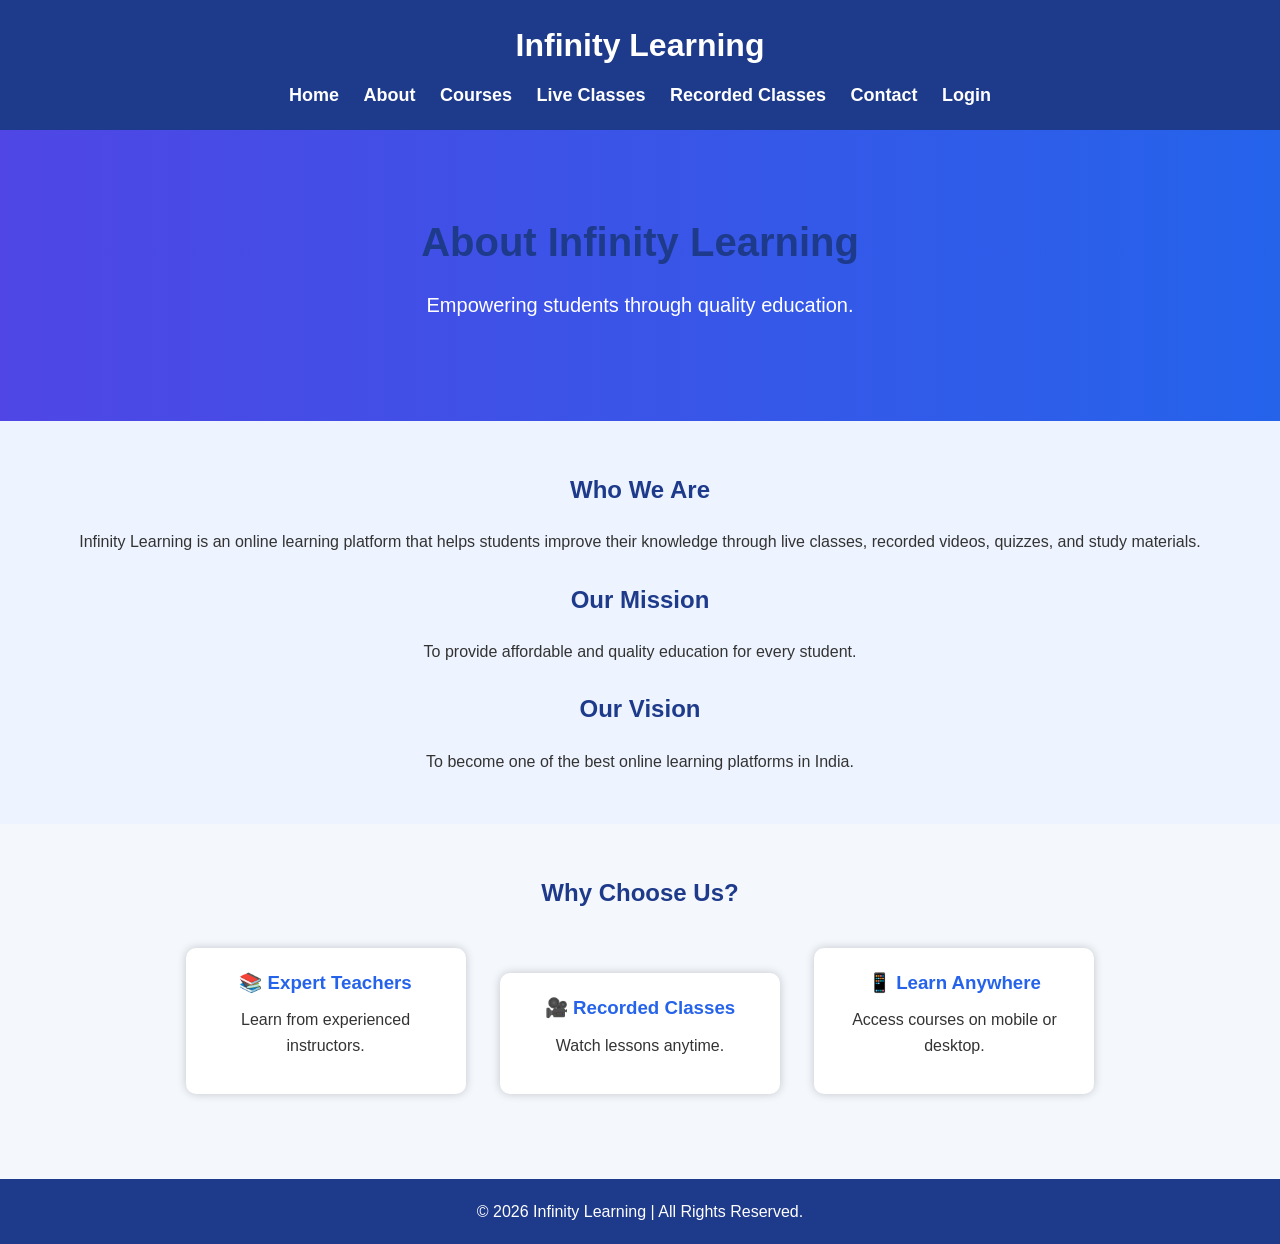
==== about.html @ 1812a69b "Add files via upload" ====
<!DOCTYPE html>
<html lang="en">
<head>
    <meta charset="UTF-8">
    <meta name="viewport" content="width=device-width, initial-scale=1.0">
    <title>About - Infinity Learning</title>
    <link rel="stylesheet" href="style.css">
</head>
<body>

<header>
    <h1>Infinity Learning</h1>

    <nav>
        <a href="index.html">Home</a>
        <a href="about.html">About</a>
        <a href="courses.html">Courses</a>
        <a href="live.html">Live Classes</a>
        <a href="recorded.html">Recorded Classes</a>
        <a href="contact.html">Contact</a>
        <a href="login.html">Login</a>
    </nav>
</header>

<section class="hero">
    <h2>About Infinity Learning</h2>
    <p>Empowering students through quality education.</p>
</section>

<section class="about">

    <h2>Who We Are</h2>

    <p>
        Infinity Learning is an online learning platform that helps students
        improve their knowledge through live classes, recorded videos,
        quizzes, and study materials.
    </p>

    <br>

    <h2>Our Mission</h2>

    <p>
        To provide affordable and quality education for every student.
    </p>

    <br>

    <h2>Our Vision</h2>

    <p>
        To become one of the best online learning platforms in India.
    </p>

</section>

<section class="courses">

    <h2>Why Choose Us?</h2>

    <div class="course-card">
        <h3>📚 Expert Teachers</h3>
        <p>Learn from experienced instructors.</p>
    </div>

    <div class="course-card">
        <h3>🎥 Recorded Classes</h3>
        <p>Watch lessons anytime.</p>
    </div>

    <div class="course-card">
        <h3>📱 Learn Anywhere</h3>
        <p>Access courses on mobile or desktop.</p>
    </div>

</section>

<footer>
    <p>© 2026 Infinity Learning | All Rights Reserved.</p>
</footer>

<script src="script.js"></script>

</body>
</html>
---- style.css ----
/* Reset */
*{
    margin:0;
    padding:0;
    box-sizing:border-box;
}

/* Body */
body{
    font-family:Arial, Helvetica, sans-serif;
    background:#f4f7fc;
    color:#333;
    line-height:1.6;
}

/* Header */
header{
    background:#1e3a8a;
    color:white;
    padding:20px;
    text-align:center;
}

header h1{
    margin-bottom:10px;
}

/* Navigation */
nav{
    margin-top:10px;
}

nav a{
    color:white;
    text-decoration:none;
    margin:10px;
    font-size:18px;
    font-weight:bold;
}

nav a:hover{
    color:#ffd700;
}

/* Hero Section */
.hero{
    background:linear-gradient(to right,#4f46e5,#2563eb);
    color:white;
    text-align:center;
    padding:80px 20px;
}

.hero h2{
    font-size:40px;
    margin-bottom:15px;
}

.hero p{
    font-size:20px;
    margin-bottom:20px;
}

/* Buttons */
button{
    background:white;
    color:#2563eb;
    border:none;
    padding:12px 25px;
    font-size:16px;
    border-radius:5px;
    cursor:pointer;
    transition:0.3s;
}

button:hover{
    background:#ffd700;
    color:black;
}

/* Sections */
section{
    padding:50px 20px;
    text-align:center;
}

section h2{
    margin-bottom:20px;
    color:#1e3a8a;
}

/* Feature Boxes */
.feature-box{
    display:inline-block;
    width:250px;
    background:white;
    margin:15px;
    padding:20px;
    border-radius:10px;
    box-shadow:0 0 10px rgba(0,0,0,0.2);
    transition:0.3s;
}

.feature-box:hover{
    transform:translateY(-8px);
}

/* Course Cards */
.course-card{
    display:inline-block;
    width:280px;
    background:white;
    margin:15px;
    padding:20px;
    border-radius:10px;
    box-shadow:0 0 10px rgba(0,0,0,0.2);
    transition:0.3s;
}

.course-card:hover{
    transform:scale(1.05);
}

.course-card h3{
    color:#2563eb;
    margin-bottom:10px;
}

.course-card p{
    margin-bottom:15px;
}

/* About Section */
.about{
    background:#eef4ff;
}

/* Contact Section */
.contact{
    background:white;
}

.contact p{
    font-size:18px;
    margin:8px;
}

/* Footer */
footer{
    background:#1e3a8a;
    color:white;
    text-align:center;
    padding:20px;
    margin-top:20px;
}

/* Mobile Responsive */
@media(max-width:768px){

    nav a{
        display:block;
        margin:10px 0;
    }

    .feature-box,
    .course-card{
        width:90%;
    }

    .hero h2{
        font-size:30px;
    }

    .hero p{
        font-size:18px;
    }

}
/* Login Form */

.login-box{
    width:350px;
    margin:40px auto;
    background:white;
    padding:30px;
    border-radius:10px;
    box-shadow:0 0 10px gray;
    text-align:center;
}

.login-box input{
    width:90%;
    padding:10px;
    font-size:16px;
    border:1px solid #ccc;
    border-radius:5px;
}

.login-box button{
    width:95%;
}
/* Contact Form */

textarea{
    width:90%;
    padding:10px;
    border-radius:5px;
    border:1px solid #ccc;
    font-size:16px;
    resize:none;
}
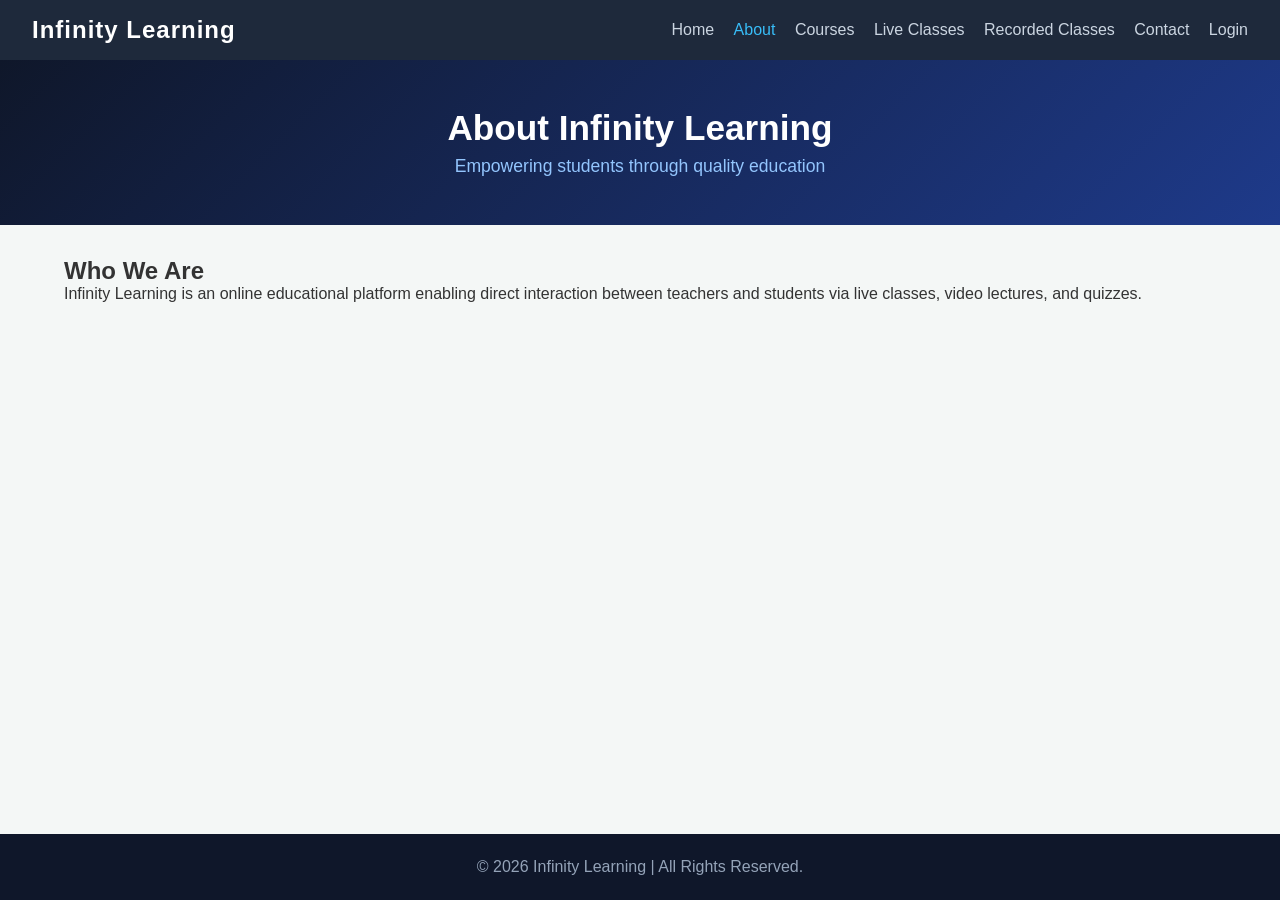
==== commit af3de355: "Add files via upload" ====
--- a/about.html
+++ b/about.html
@@ -10,10 +10,9 @@
 
 <header>
     <h1>Infinity Learning</h1>
-
     <nav>
         <a href="index.html">Home</a>
-        <a href="about.html">About</a>
+        <a href="about.html" class="active">About</a>
         <a href="courses.html">Courses</a>
         <a href="live.html">Live Classes</a>
         <a href="recorded.html">Recorded Classes</a>
@@ -24,56 +23,12 @@
 
 <section class="hero">
     <h2>About Infinity Learning</h2>
-    <p>Empowering students through quality education.</p>
+    <p>Empowering students through quality education</p>
 </section>
 
 <section class="about">
-
     <h2>Who We Are</h2>
-
-    <p>
-        Infinity Learning is an online learning platform that helps students
-        improve their knowledge through live classes, recorded videos,
-        quizzes, and study materials.
-    </p>
-
-    <br>
-
-    <h2>Our Mission</h2>
-
-    <p>
-        To provide affordable and quality education for every student.
-    </p>
-
-    <br>
-
-    <h2>Our Vision</h2>
-
-    <p>
-        To become one of the best online learning platforms in India.
-    </p>
-
-</section>
-
-<section class="courses">
-
-    <h2>Why Choose Us?</h2>
-
-    <div class="course-card">
-        <h3>📚 Expert Teachers</h3>
-        <p>Learn from experienced instructors.</p>
-    </div>
-
-    <div class="course-card">
-        <h3>🎥 Recorded Classes</h3>
-        <p>Watch lessons anytime.</p>
-    </div>
-
-    <div class="course-card">
-        <h3>📱 Learn Anywhere</h3>
-        <p>Access courses on mobile or desktop.</p>
-    </div>
-
+    <p>Infinity Learning is an online educational platform enabling direct interaction between teachers and students via live classes, video lectures, and quizzes.</p>
 </section>
 
 <footer>
@@ -81,6 +36,5 @@
 </footer>
 
 <script src="script.js"></script>
-
 </body>
 </html>
--- a/style.css
+++ b/style.css
@@ -1,210 +1,241 @@
-/* Reset */
-*{
-    margin:0;
-    padding:0;
-    box-sizing:border-box;
-}
-
-/* Body */
-body{
-    font-family:Arial, Helvetica, sans-serif;
-    background:#f4f7fc;
-    color:#333;
-    line-height:1.6;
-}
-
-/* Header */
-header{
-    background:#1e3a8a;
-    color:white;
-    padding:20px;
-    text-align:center;
-}
-
-header h1{
-    margin-bottom:10px;
-}
-
-/* Navigation */
-nav{
-    margin-top:10px;
-}
-
-nav a{
-    color:white;
-    text-decoration:none;
-    margin:10px;
-    font-size:18px;
-    font-weight:bold;
-}
-
-nav a:hover{
-    color:#ffd700;
+/* Core Styling & Reset */
+* {
+    box-sizing: border-box;
+    margin: 0;
+    padding: 0;
+    font-family: 'Segoe UI', Tahoma, Geneva, Verdana, sans-serif;
+}
+
+body {
+    background-color: #f4f7f6;
+    color: #333;
+    display: flex;
+    flex-direction: column;
+    min-height: 100vh;
+}
+
+/* Header & Navigation */
+header {
+    background-color: #1e293b;
+    color: #ffffff;
+    padding: 1rem 2rem;
+    display: flex;
+    justify-content: space-between;
+    align-items: center;
+    flex-wrap: wrap;
+    box-shadow: 0 2px 10px rgba(0, 0, 0, 0.1);
+}
+
+header h1 {
+    font-size: 1.5rem;
+    letter-spacing: 1px;
+}
+
+nav a {
+    color: #cbd5e1;
+    text-decoration: none;
+    margin-left: 15px;
+    font-weight: 500;
+    transition: color 0.3s ease;
+}
+
+nav a:hover, nav a.active {
+    color: #38bdf8;
 }
 
 /* Hero Section */
-.hero{
-    background:linear-gradient(to right,#4f46e5,#2563eb);
-    color:white;
-    text-align:center;
-    padding:80px 20px;
-}
-
-.hero h2{
-    font-size:40px;
-    margin-bottom:15px;
-}
-
-.hero p{
-    font-size:20px;
-    margin-bottom:20px;
-}
-
+.hero {
+    background: linear-gradient(135deg, #0f172a 0%, #1e3a8a 100%);
+    color: white;
+    text-align: center;
+    padding: 3rem 1rem;
+}
+
+.hero h2 {
+    font-size: 2.2rem;
+    margin-bottom: 0.5rem;
+}
+
+.hero p {
+    color: #93c5fd;
+    font-size: 1.1rem;
+}
+
+/* Main Container & Matrix Grid Layouts */
+.main-container, .courses, .about, .teacher-features, .admin-grid {
+    width: 90%;
+    max-width: 1200px;
+    margin: 2rem auto;
+    flex: 1;
+}
+
+.courses-grid, .grid-matrix {
+    display: grid;
+    grid-template-columns: repeat(auto-fit, minmax(280px, 1fr));
+    gap: 20px;
+    margin-top: 1.5rem;
+}
+
+/* Feature Cards & Course Cards */
+.course-card, .feature-card, .quiz-card, .dashboard-card, .admin-card {
+    background: #ffffff;
+    padding: 1.5rem;
+    border-radius: 10px;
+    box-shadow: 0 4px 6px -1px rgba(0, 0, 0, 0.1), 0 2px 4px -1px rgba(0, 0, 0, 0.06);
+    border: 1px solid #e2e8f0;
+    display: flex;
+    flex-direction: column;
+    justify-content: space-between;
+}
+
+.course-card h3, .feature-card h3 ,  .admin-card h3 {
+    color: #1e293b;
+    margin-bottom: 0.75rem;
+}
+
+.course-card p, .feature-card p , .admin-card p {
+    color: #64748b;
+    margin-bottom: 1rem;
+    font-size: 0.95rem;
+}
+/* Data Tables for Admin View */
+.admin-table {
+    width: 100%;
+    border-collapse: collapse;
+    margin-top: 10px;
+    margin-bottom: 20px;
+    font-size: 0.9rem;
+}
+
+.admin-table th, .admin-table td {
+    padding: 10px 12px;
+    border: 1px solid #cbd5e1;
+    text-align: left;
+}
+
+.admin-table th {
+    background-color: #0f172a;
+    color: #ffffff;
+}
+
+.admin-table tr:nth-child(even) {
+    background-color: #f8fafc;
+}
 /* Buttons */
-button{
-    background:white;
-    color:#2563eb;
-    border:none;
-    padding:12px 25px;
-    font-size:16px;
-    border-radius:5px;
-    cursor:pointer;
-    transition:0.3s;
-}
-
-button:hover{
-    background:#ffd700;
-    color:black;
-}
-
-/* Sections */
-section{
-    padding:50px 20px;
-    text-align:center;
-}
-
-section h2{
-    margin-bottom:20px;
-    color:#1e3a8a;
-}
-
-/* Feature Boxes */
-.feature-box{
-    display:inline-block;
-    width:250px;
-    background:white;
-    margin:15px;
-    padding:20px;
-    border-radius:10px;
-    box-shadow:0 0 10px rgba(0,0,0,0.2);
-    transition:0.3s;
-}
-
-.feature-box:hover{
-    transform:translateY(-8px);
-}
-
-/* Course Cards */
-.course-card{
-    display:inline-block;
-    width:280px;
-    background:white;
-    margin:15px;
-    padding:20px;
-    border-radius:10px;
-    box-shadow:0 0 10px rgba(0,0,0,0.2);
-    transition:0.3s;
-}
-
-.course-card:hover{
-    transform:scale(1.05);
-}
-
-.course-card h3{
-    color:#2563eb;
-    margin-bottom:10px;
-}
-
-.course-card p{
-    margin-bottom:15px;
-}
-
-/* About Section */
-.about{
-    background:#eef4ff;
-}
-
-/* Contact Section */
-.contact{
-    background:white;
-}
-
-.contact p{
-    font-size:18px;
-    margin:8px;
+button, .btn {
+    background-color: #2563eb;
+    color: white;
+    border: none;
+    padding: 10px 16px;
+    border-radius: 6px;
+    cursor: pointer;
+    font-weight: 600;
+    transition: background 0.2s ease-in-out;
+    width: 100%;
+    margin-top: 10px;
+}
+
+button:hover {
+    background-color: #1d4ed8;
+}
+
+.logout-btn, .logout-nav {
+    background-color: #ef4444;
+}
+
+.logout-btn:hover, .logout-nav:hover {
+    background-color: #dc2626;
+}
+
+/* Matrix Form Alignment */
+.login-box, .contact-box {
+    max-width: 900px;
+    margin: 2rem auto;
+    background: white;
+    padding: 2rem;
+    border-radius: 12px;
+    box-shadow: 0 10px 15px -3px rgba(0, 0, 0, 0.1);
+}
+
+.form-matrix-grid {
+    display: grid;
+    grid-template-columns: repeat(auto-fit, minmax(220px, 1fr));
+    gap: 15px;
+    margin-bottom: 1rem;
+}
+
+input[type="text"],
+input[type="email"],
+input[type="password"],
+input[type="number"],
+input[type="date"],
+input[type="time"],
+input[type="file"],
+select,
+textarea {
+    width: 100%;
+    padding: 10px 12px;
+    border: 1px solid #cbd5e1;
+    border-radius: 6px;
+    font-size: 0.95rem;
+    margin-top: 5px;
+}
+
+input:focus, select:focus, textarea:focus {
+    outline: none;
+    border-color: #2563eb;
+    box-shadow: 0 0 0 3px rgba(37, 99, 235, 0.2);
+}
+
+/* Tabs */
+.login-tabs {
+    display: flex;
+    gap: 10px;
+    margin-bottom: 1.5rem;
+}
+
+.tab-button {
+    background: #e2e8f0;
+    color: #475569;
+}
+
+.tab-button.active {
+    background: #2563eb;
+    color: white;
+}
+
+.login-hidden {
+    display: none !important;
+}
+
+/* Video Player */
+video {
+    width: 100%;
+    max-height: 200px;
+    border-radius: 6px;
+    margin-bottom: 10px;
+    background: #000;
+}
+
+/* Dashboard Nav */
+.dashboard-nav {
+    display: flex;
+    gap: 10px;
+    flex-wrap: wrap;
+    margin-bottom: 20px;
+}
+
+.dashboard-nav button {
+    width: auto;
+    flex: 1;
+    min-width: 120px;
 }
 
 /* Footer */
-footer{
-    background:#1e3a8a;
-    color:white;
-    text-align:center;
-    padding:20px;
-    margin-top:20px;
-}
-
-/* Mobile Responsive */
-@media(max-width:768px){
-
-    nav a{
-        display:block;
-        margin:10px 0;
-    }
-
-    .feature-box,
-    .course-card{
-        width:90%;
-    }
-
-    .hero h2{
-        font-size:30px;
-    }
-
-    .hero p{
-        font-size:18px;
-    }
-
-}
-/* Login Form */
-
-.login-box{
-    width:350px;
-    margin:40px auto;
-    background:white;
-    padding:30px;
-    border-radius:10px;
-    box-shadow:0 0 10px gray;
-    text-align:center;
-}
-
-.login-box input{
-    width:90%;
-    padding:10px;
-    font-size:16px;
-    border:1px solid #ccc;
-    border-radius:5px;
-}
-
-.login-box button{
-    width:95%;
-}
-/* Contact Form */
-
-textarea{
-    width:90%;
-    padding:10px;
-    border-radius:5px;
-    border:1px solid #ccc;
-    font-size:16px;
-    resize:none;
+footer {
+    background-color: #0f172a;
+    color: #94a3b8;
+    text-align: center;
+    padding: 1.5rem;
+    margin-top: auto;
 }
